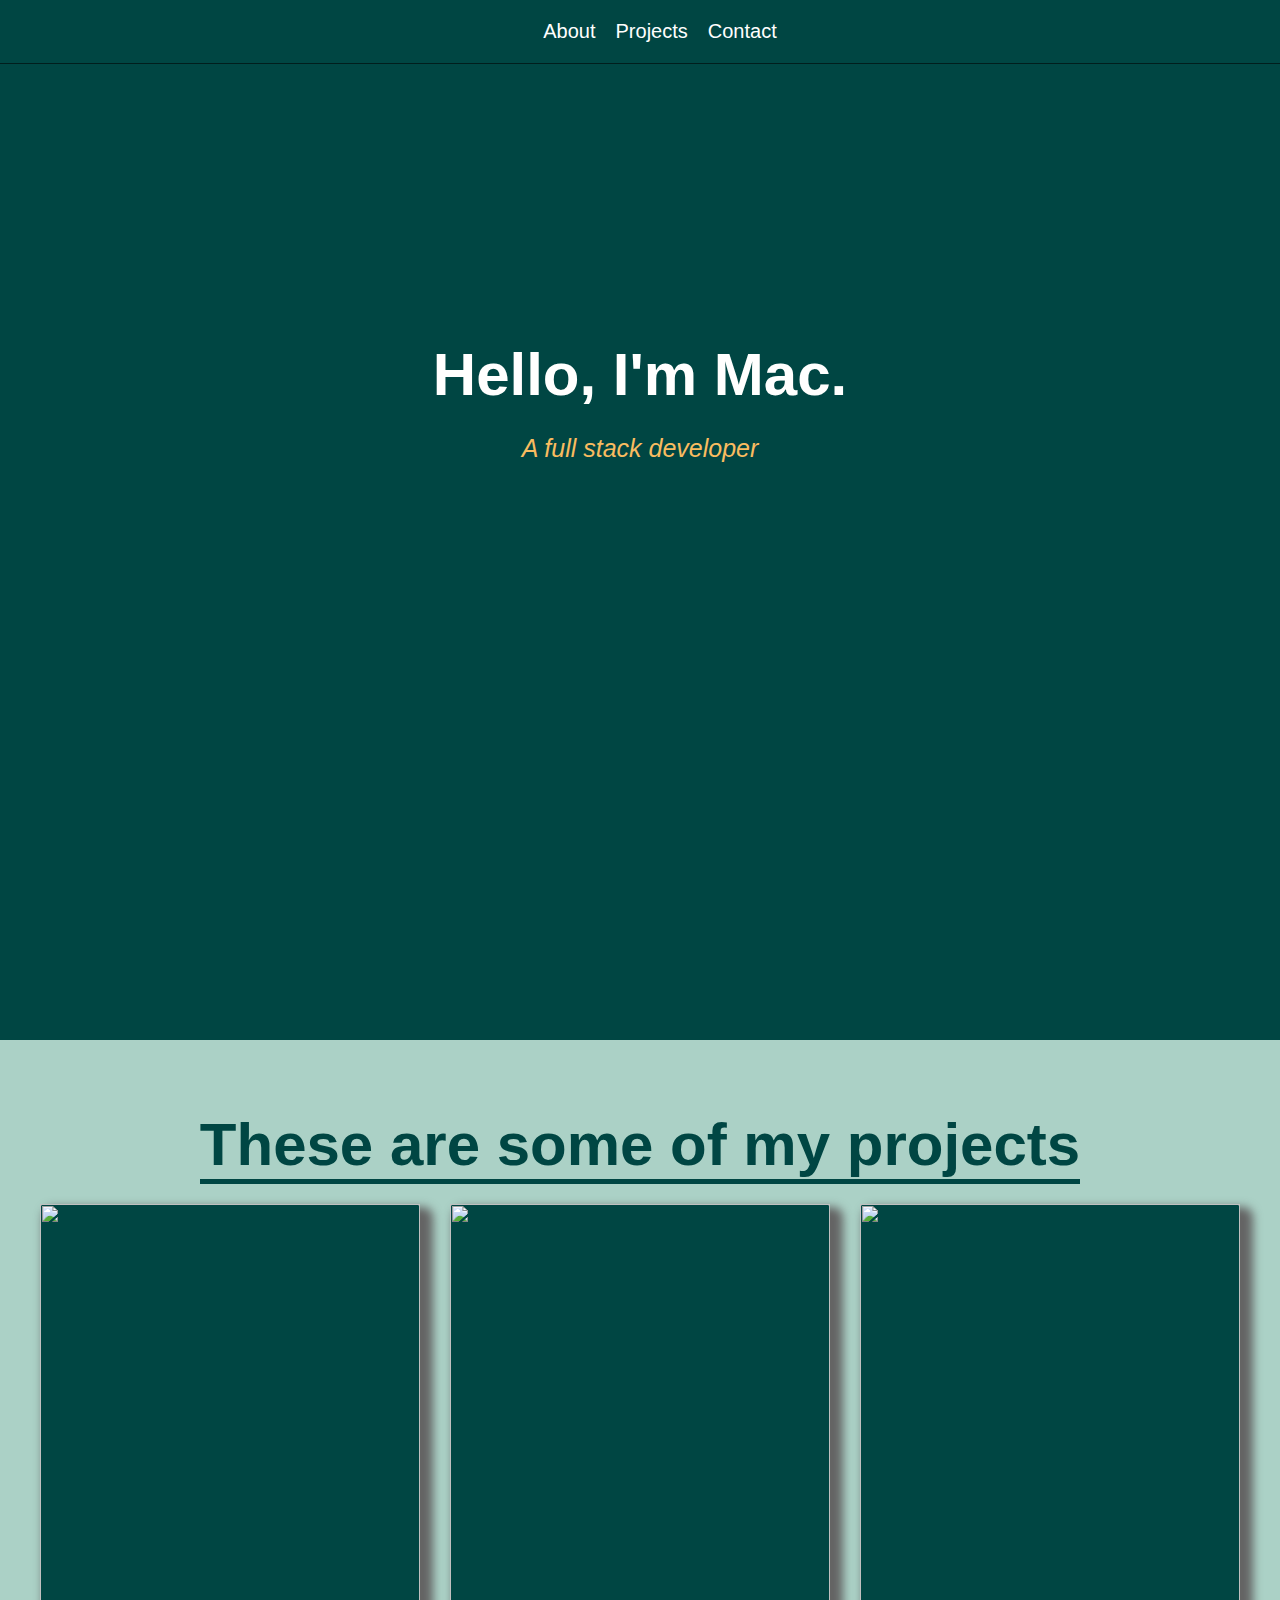
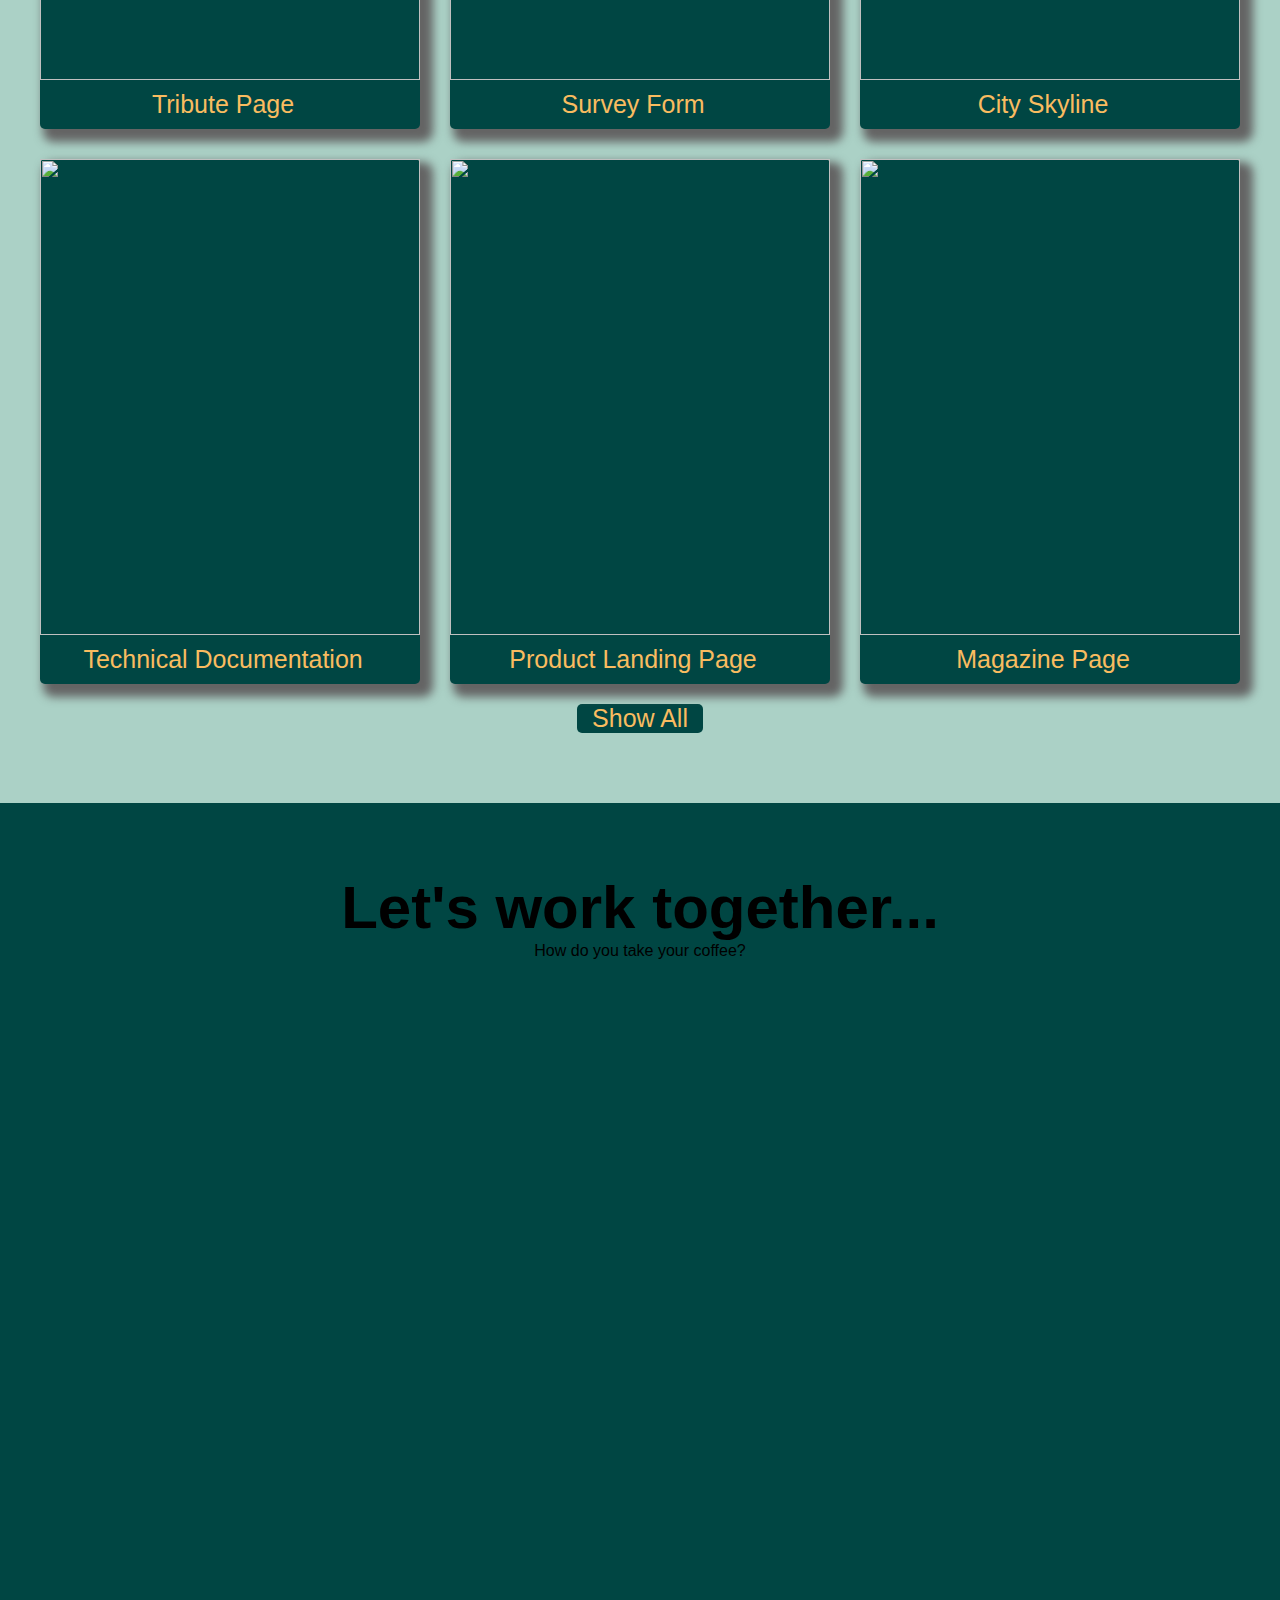
==== index.html @ 88133a07 "the first commit. added projects.html, about.html, contact.html" ====
<!DOCTYPE html>
<html lang="en">

<head>
  <link rel="stylesheet" href="styles.css" type="text/css"/>
  <meta charset="UTF-8">
  <meta name="viewport" content="width-device-width, initial-scale=1.0">
  <title>Mac portfolio</title>
</head>

<body>
  <header>
    <nav id="navbar">
      <ul class="nav-links">
        <li><a href="#Welcome" class="nav-link">About</a></li>
        <li><a href="#Projects" class="nav-link">Projects</a></li>
        <li><a href="#Contact" class="nav-link">Contact</a></li>
      </ul>
    </nav>
  </header>
  <section id="welcome-section">
    <h1>Hello, I'm Mac.</h1>
    <p>A full stack developer</p>
  </section>
  <section id="projects">
    <h1>These are some of my projects</h1>
    <div class="projects">
      <a href="#" class="project-tile">
        <img src="" alt="">
        <p><span>&lt;</span>Tribute Page
          <span>/&gt;</span>
        </p>
      </a>
      <a href="#" class="project-tile">
        <img src="" alt="">
        <p><span>&lt;</span>Survey Form
          <span>/&gt;</span>
        </p>
      </a>
      <a href="#" class="project-tile">
        <img src="" alt="">
        <p><span>&lt;</span>City Skyline
          <span>/&gt;</span>
        </p>
      </a>
      <a href="#" class="project-tile">
        <img src="" alt="">
        <p><span>&lt;</span>Technical Documentation
          <span>/&gt;</span>
        </p>
      </a>
      <a href="#" class="project-tile">
        <img src="" alt="">
        <p><span>&lt;</span>Product Landing Page
          <span>/&gt;</span>
        </p>
      </a>
      <a href="#" class="project-tile">
        <img src="" alt="">
        <p><span>&lt;</span>Magazine Page
          <span>/&gt;</span>
        </p>
      </a>
    </div>
    <a href="" class="show-all">Show All </a>
  </section>
  <section id="contact">
    <h1>Let's work together...</h1>
    <p class="coffee-question">How do you take your coffee?</p>
    <div id="social-medias">
      <a href="https://freecodecamp.org/fccbaced7df-55cb-4dc3-bd22-1c5633fdb1bf" id="profile-link" target="_blank">
    </div>
  </section>
</body>

</html>
---- styles.css ----
:root {
  --neutral: #004643;
  --headline: #fffffe;
  --neutral-focus: #001e1d;
  --button: #f9bc60;
  --secondary: #abd1c6;
}

* {
  margin: 0;
}

body {
  font-family: 'noto-serif', sans-serif;
  text-align: center;
  background-color: var(--neutral);
}

h1,
h2,
h3,
h4,
h5,
h6 {
  font-family: 'poppins', sans-serif;
}

h1 {
  font-size: 60px;
}

#navbar {
  display: flex;
  justify-content: center;
  position: fixed;
  top: 0;
  width: 100%;
  background-color: var(--neutral);
  padding: 20px 0;
  font-size: 20px;
  border-bottom: 1px solid var(--neutral-focus);
}

.nav-links {
  display: flex;
  list-style: none;
  font-family: sans-serif;
}

.nav-links a {
  text-decoration: none;
  padding: 0 10px;
  color: var(--headline);
}

.nav-links a:hover {
  text-decoration: underline;
}

section {
  min-height: 100vh;
  padding: 70px 0;
}

#welcome-section {
  background-color: var(--neutral);
  color: var(--headline);
  display: flex;
  flex-direction: column;
}

#welcome-section h1 {
  margin-top: 30vh;
}

#welcome-section p {
  color: var(--button);
  font-size: 25px;
  margin: 25px 0;
  font-style: italic;
}

#projects {
  background-color: var(--secondary);
  color: var(--neutral);
}

#projects h1 {
  border-bottom: 5px solid var(--neutral);
  width: fit-content;
  margin: auto;
}

#projects .projects {
  display: grid;
  grid-template-columns: repeat(auto-fit, minmax(300px, 1fr));
  gap: 30px;
  padding: 20px;
  place-items: center;
  max-width: 1200px;
  margin: auto;
}

#projects .project-tile {
  height: 525px;
  width: 100%;
  display: flex;
  flex-direction: column;
  align-items: center;
  justify-content: center;
  text-decoration: none;
  background-color: var(--neutral);
  color: var(--button);
  border-radius: 5px;
  box-shadow: 8px 8px 10px 5px rgba(100, 100, 100, 1);



}

#projects .project-tile img {
  height: 100%;
  width: 100%;
  object-fit: cover;
}

#projects .project-tile p {
  font-size: 25px;
  padding: 10px;
}

#projects .project-tile span {
  opacity: 0%;
  padding: 0 5px;

}

#projects .project-tile:hover span {
  opacity: 100%;
  color: var(--secondary);
  transition: opacity 0.25s ease-in;
}

.show-all {
  text-decoration: none;
  width: max-content;
  display: flex;
  align-items: center;
  margin: auto;
  padding: 0px 15px;
  background-color: var(--neutral);
  color: var(--button);
  font-size: 25px;
  border-radius: 5px;
  cursor: pointer;
  transition: background-color 0.2s ease-in;
}

.show-all:hover {
  background-color: var(--neautral-focus);
  color: var(--neutral);

}

@media only screen and (max-width: 420px) {
  .coffe-question {
    font-size: 4.5rem;
  }
}
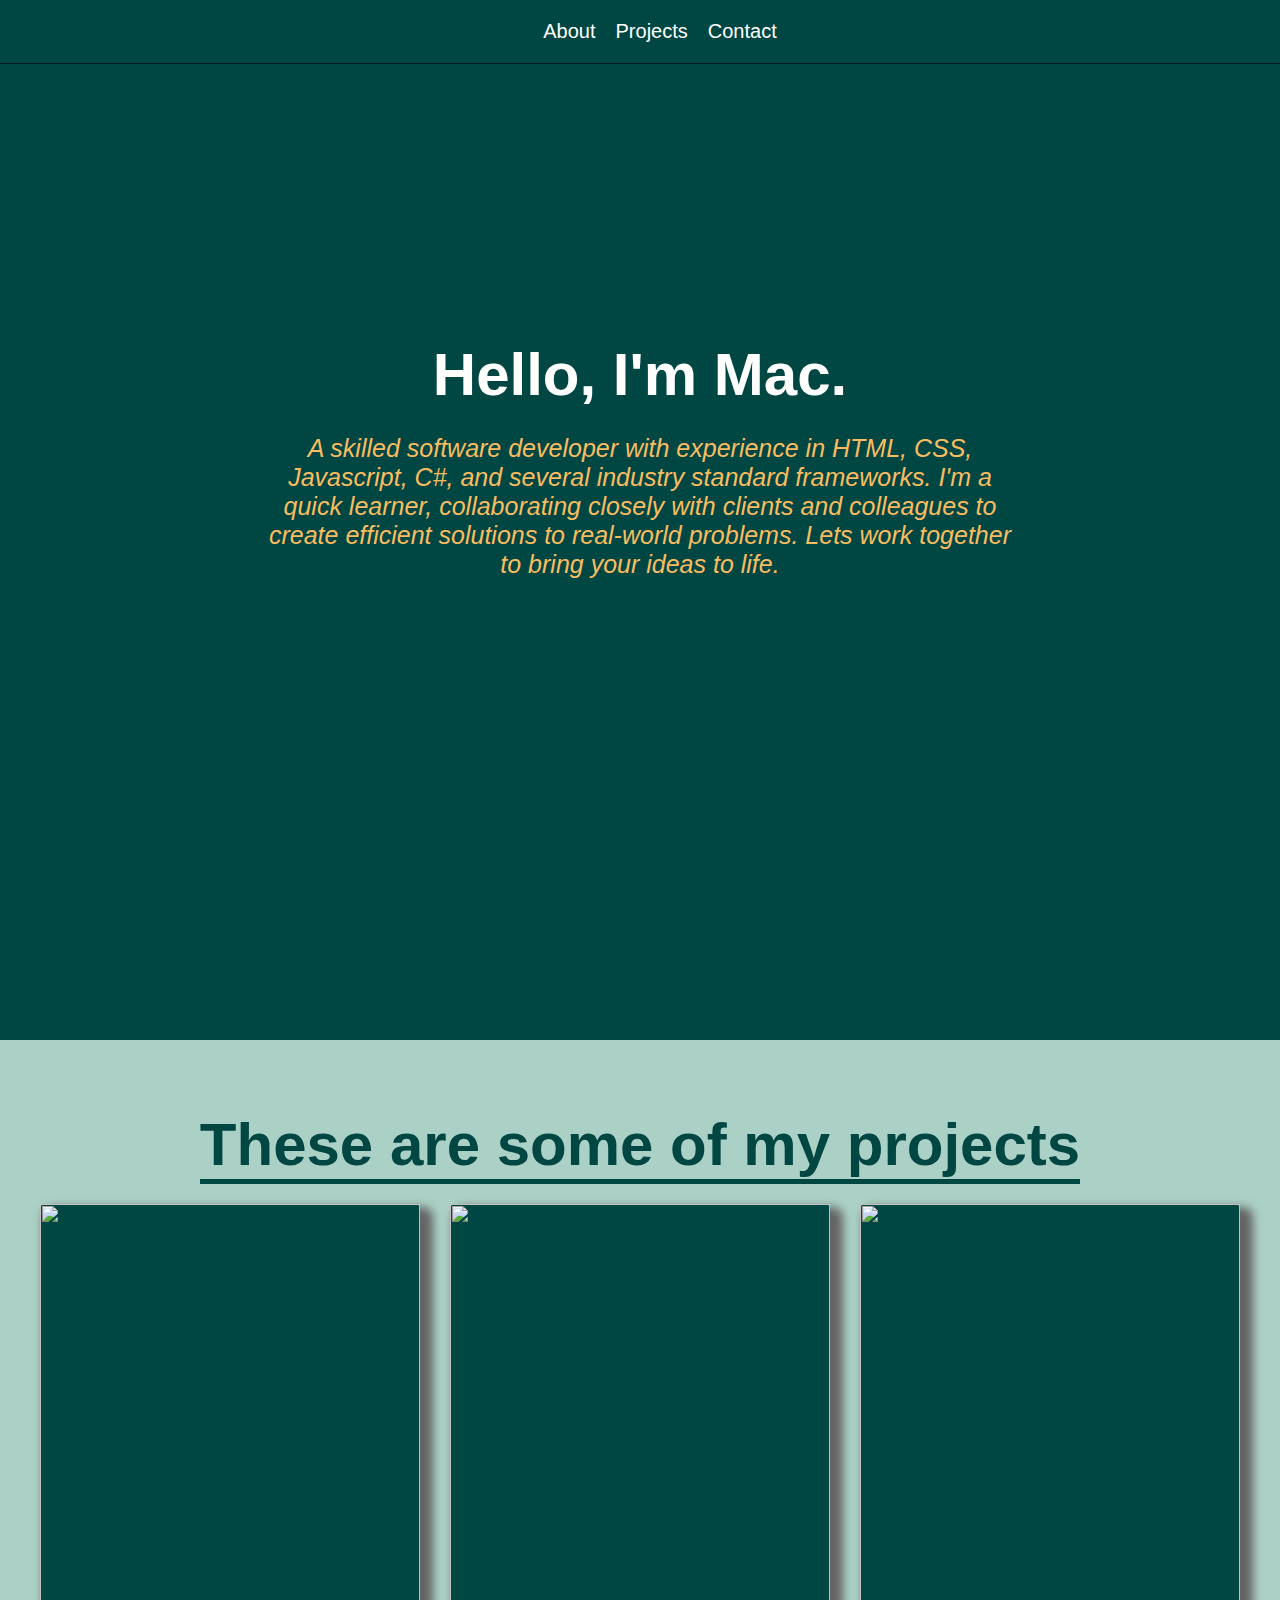
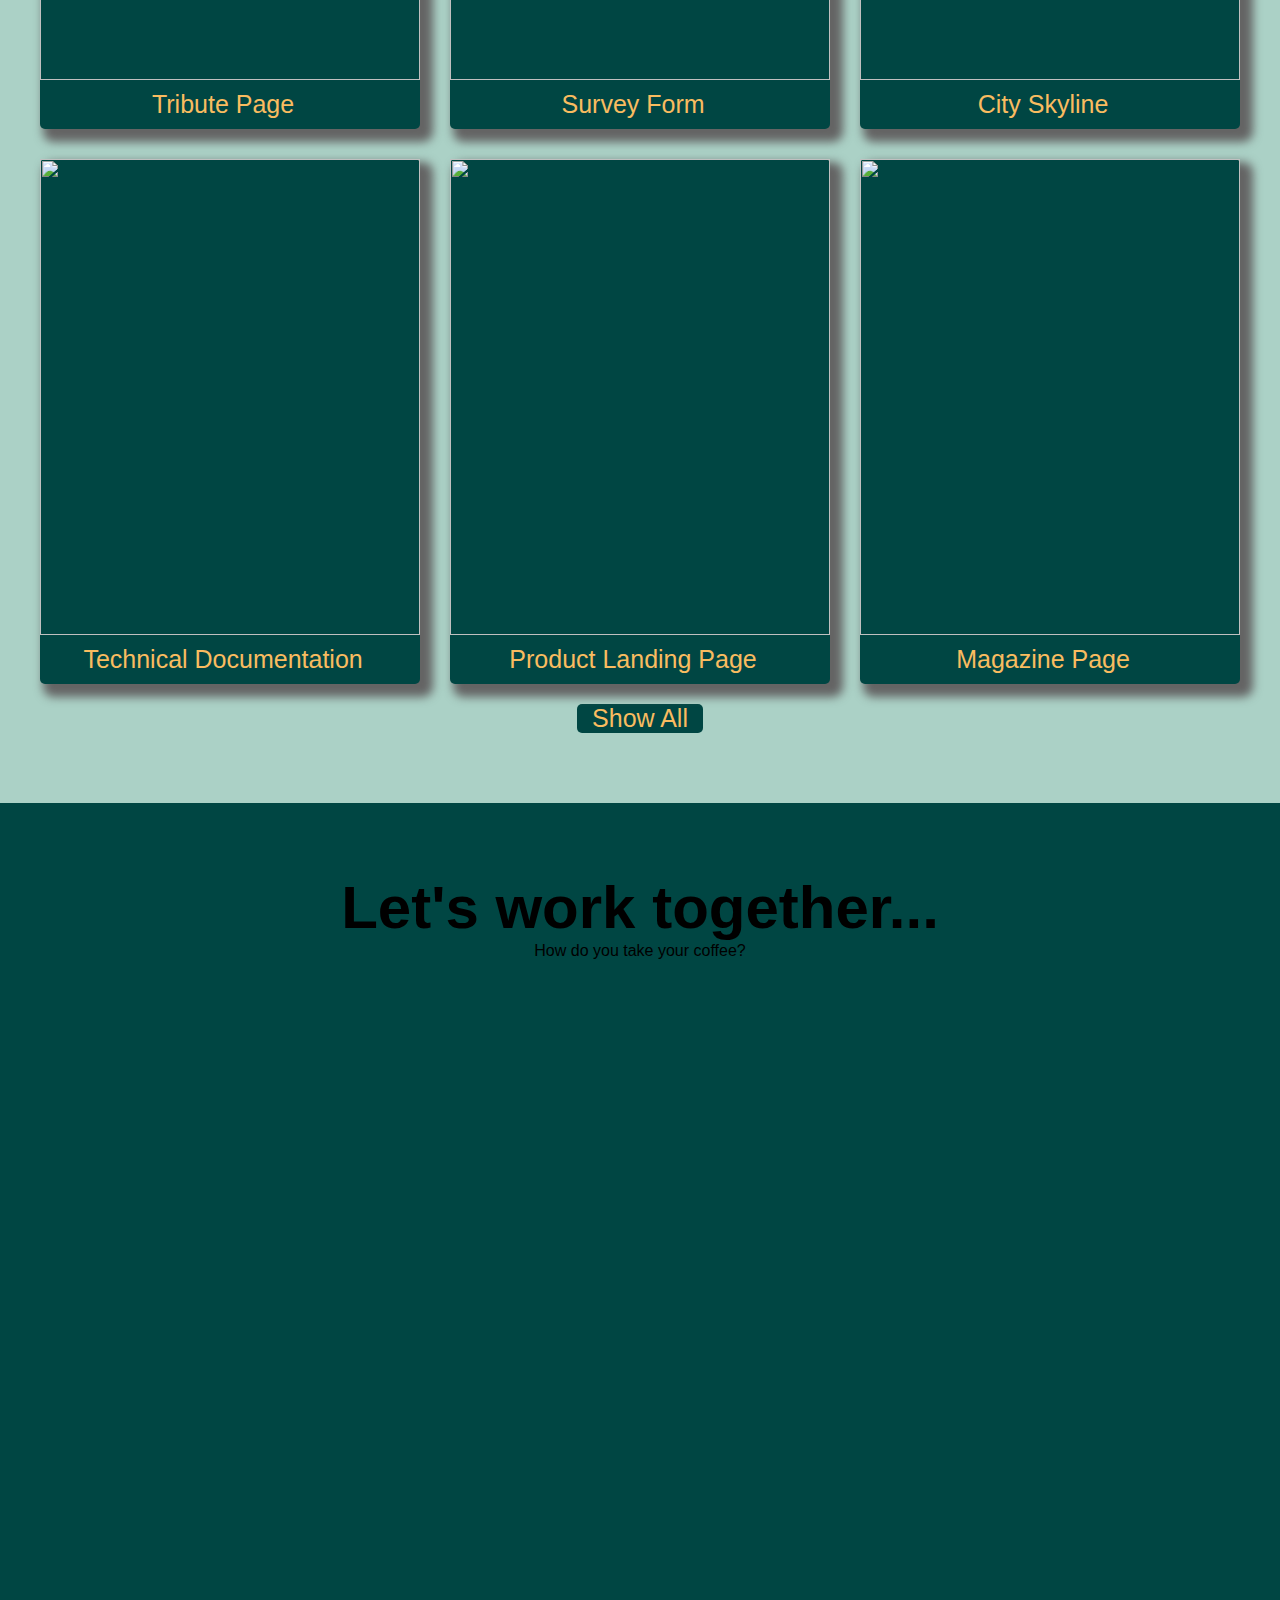
==== commit f654b2fd: "an update to index.html. made changes to the about me section on the home page" ====
--- a/index.html
+++ b/index.html
@@ -5,11 +5,12 @@
   <link rel="stylesheet" href="styles.css" type="text/css"/>
   <meta charset="UTF-8">
   <meta name="viewport" content="width-device-width, initial-scale=1.0">
-  <title>Mac portfolio</title>
+  <title>Home Page</title>
 </head>
 
 <body>
   <header>
+    <!-- Href needs to be updated. about could be changed to  -->
     <nav id="navbar">
       <ul class="nav-links">
         <li><a href="#Welcome" class="nav-link">About</a></li>
@@ -19,8 +20,9 @@
     </nav>
   </header>
   <section id="welcome-section">
+    <!-- Add more here  -->
     <h1>Hello, I'm Mac.</h1>
-    <p>A full stack developer</p>
+    <p>A skilled software developer with experience in HTML, CSS, Javascript, C#, and several industry standard frameworks. I'm a quick learner, collaborating closely with clients and colleagues to create efficient solutions to real-world problems. Lets work together to bring your ideas to life.</p>
   </section>
   <section id="projects">
     <h1>These are some of my projects</h1>
--- a/styles.css
+++ b/styles.css
@@ -67,6 +67,8 @@
   color: var(--headline);
   display: flex;
   flex-direction: column;
+  padding-left: 20%;
+  padding-right: 20%;
 }
 
 #welcome-section h1 {
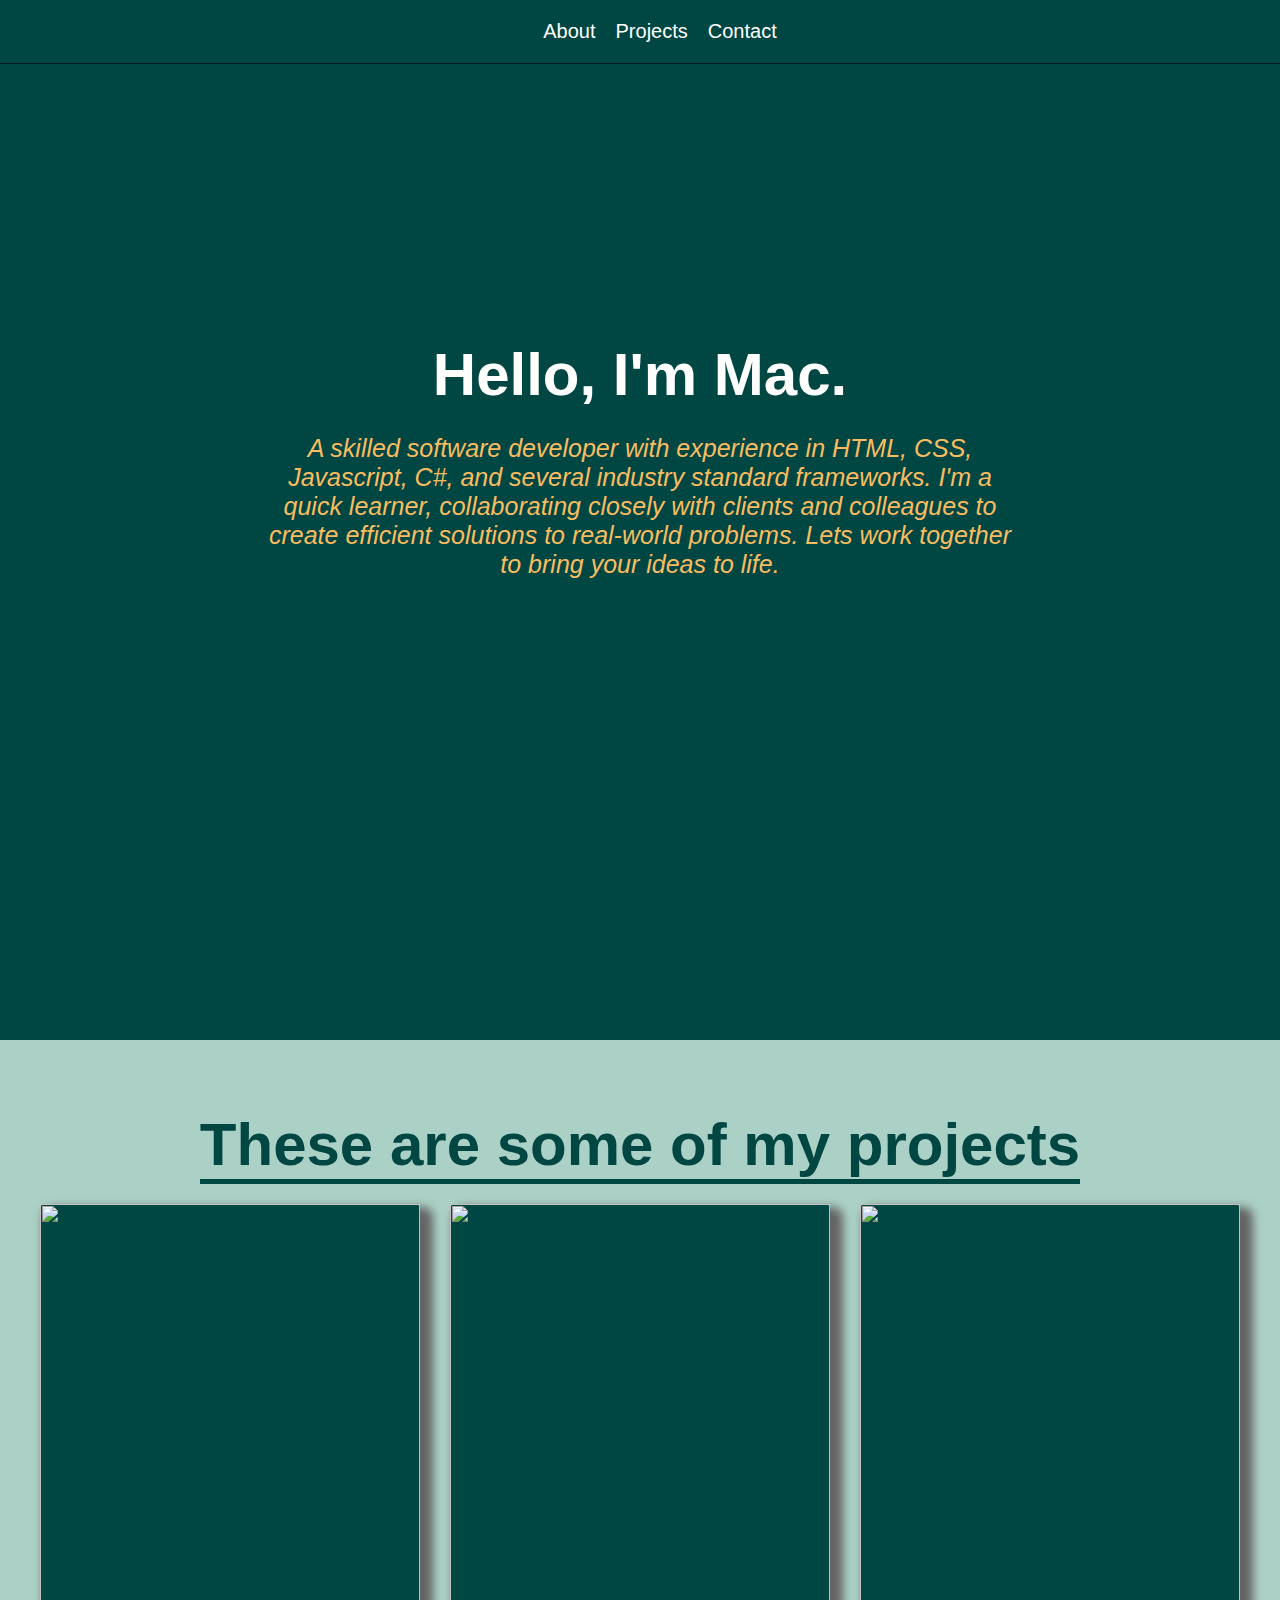
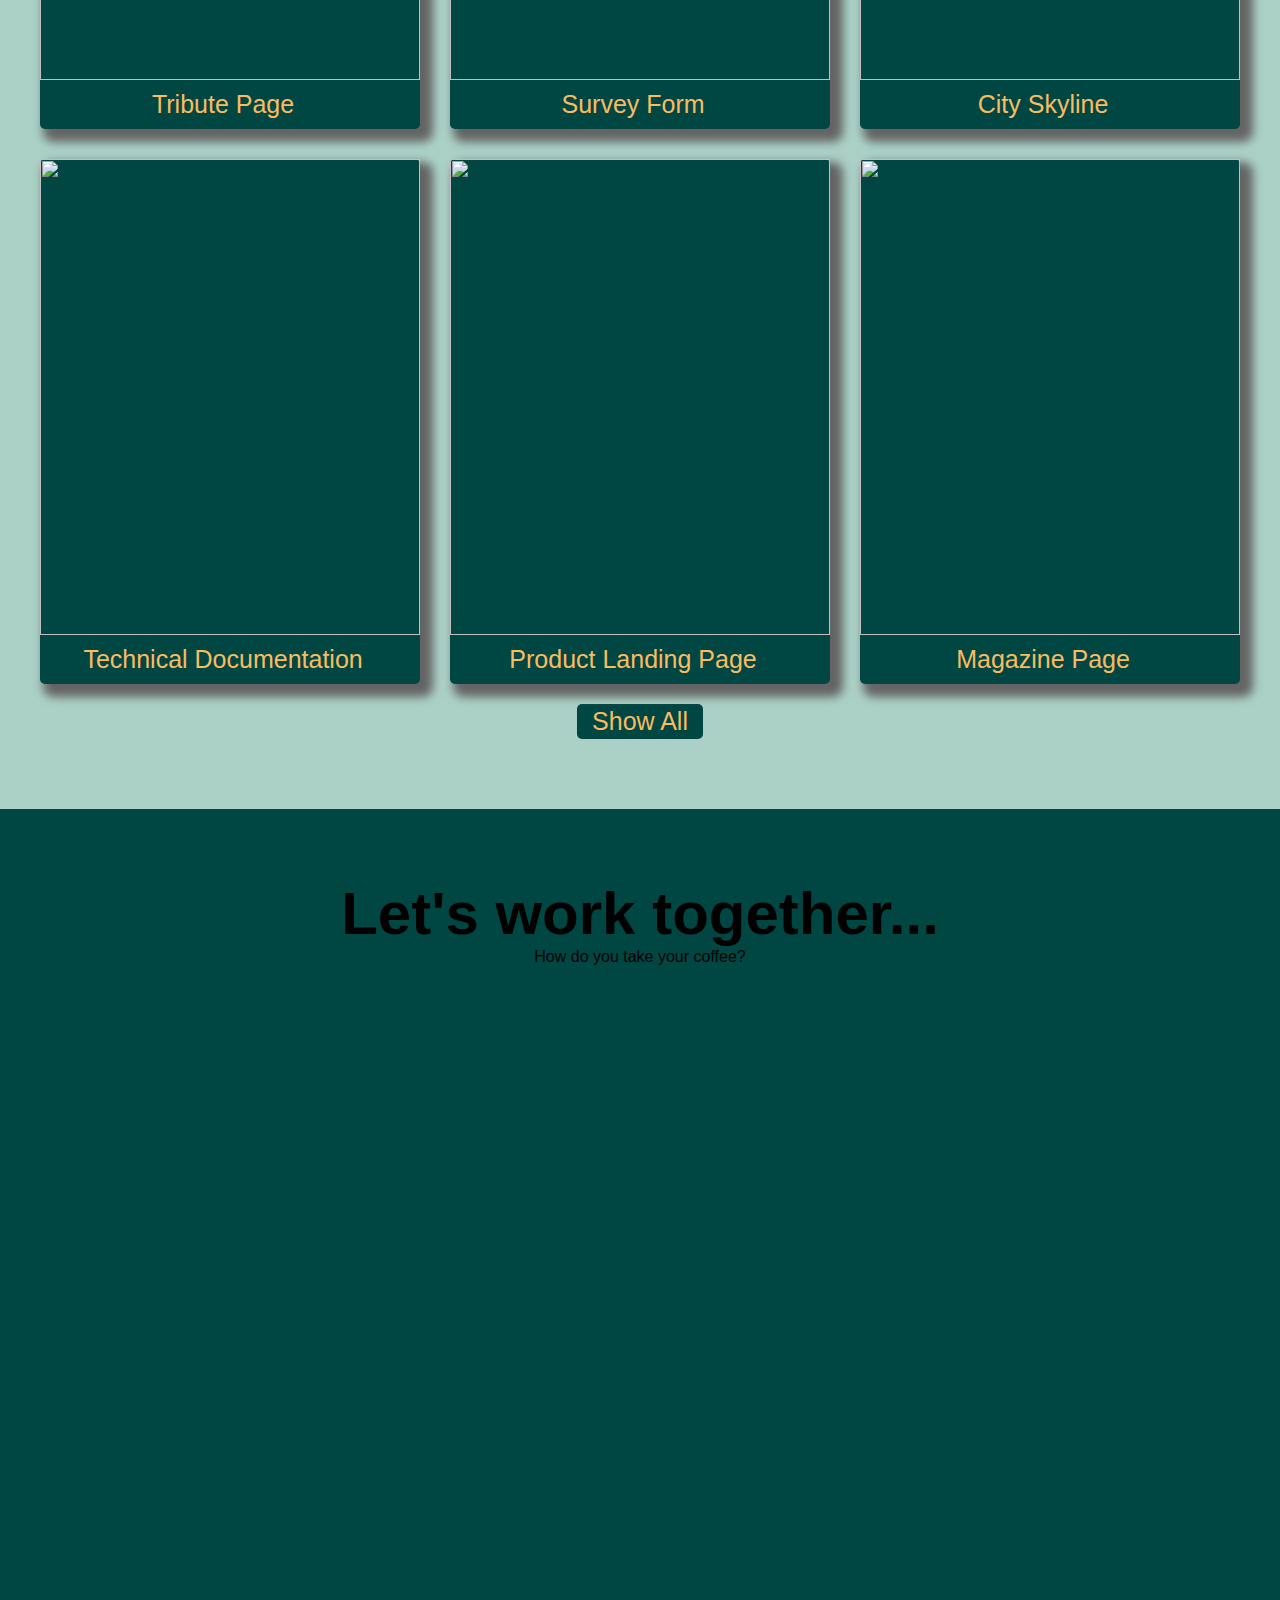
==== commit bbaef75a: "updated nav bars in all html documents" ====
--- a/index.html
+++ b/index.html
@@ -13,9 +13,9 @@
     <!-- Href needs to be updated. about could be changed to  -->
     <nav id="navbar">
       <ul class="nav-links">
-        <li><a href="#Welcome" class="nav-link">About</a></li>
-        <li><a href="#Projects" class="nav-link">Projects</a></li>
-        <li><a href="#Contact" class="nav-link">Contact</a></li>
+        <li><a href="about.html" class="nav-link">About</a></li>
+        <li><a href="projects.html" class="nav-link">Projects</a></li>
+        <li><a href="contact.html" class="nav-link">Contact</a></li>
       </ul>
     </nav>
   </header>
@@ -64,7 +64,7 @@
         </p>
       </a>
     </div>
-    <a href="" class="show-all">Show All </a>
+    <a href="projects.html" class="show-all">Show All</a>
   </section>
   <section id="contact">
     <h1>Let's work together...</h1>
--- a/styles.css
+++ b/styles.css
@@ -149,7 +149,7 @@
   display: flex;
   align-items: center;
   margin: auto;
-  padding: 0px 15px;
+  padding: 3px 15px;
   background-color: var(--neutral);
   color: var(--button);
   font-size: 25px;
